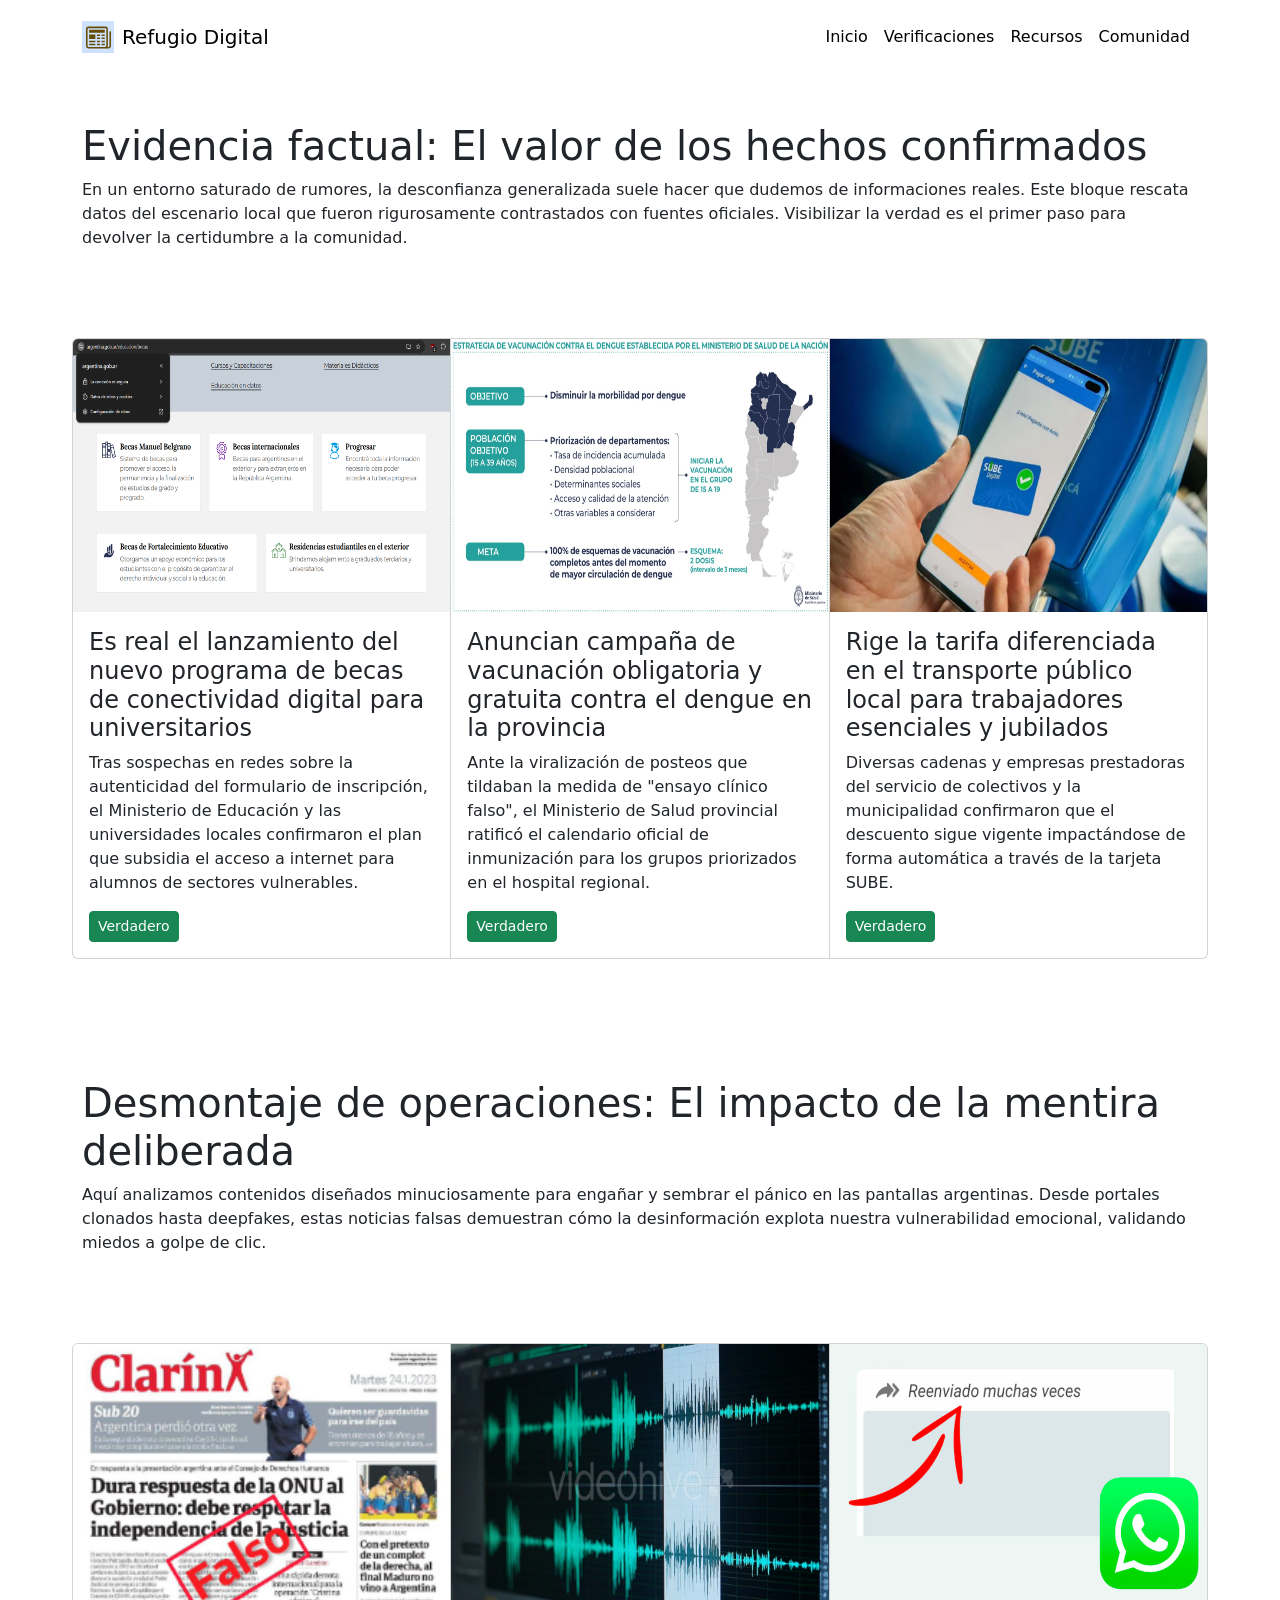
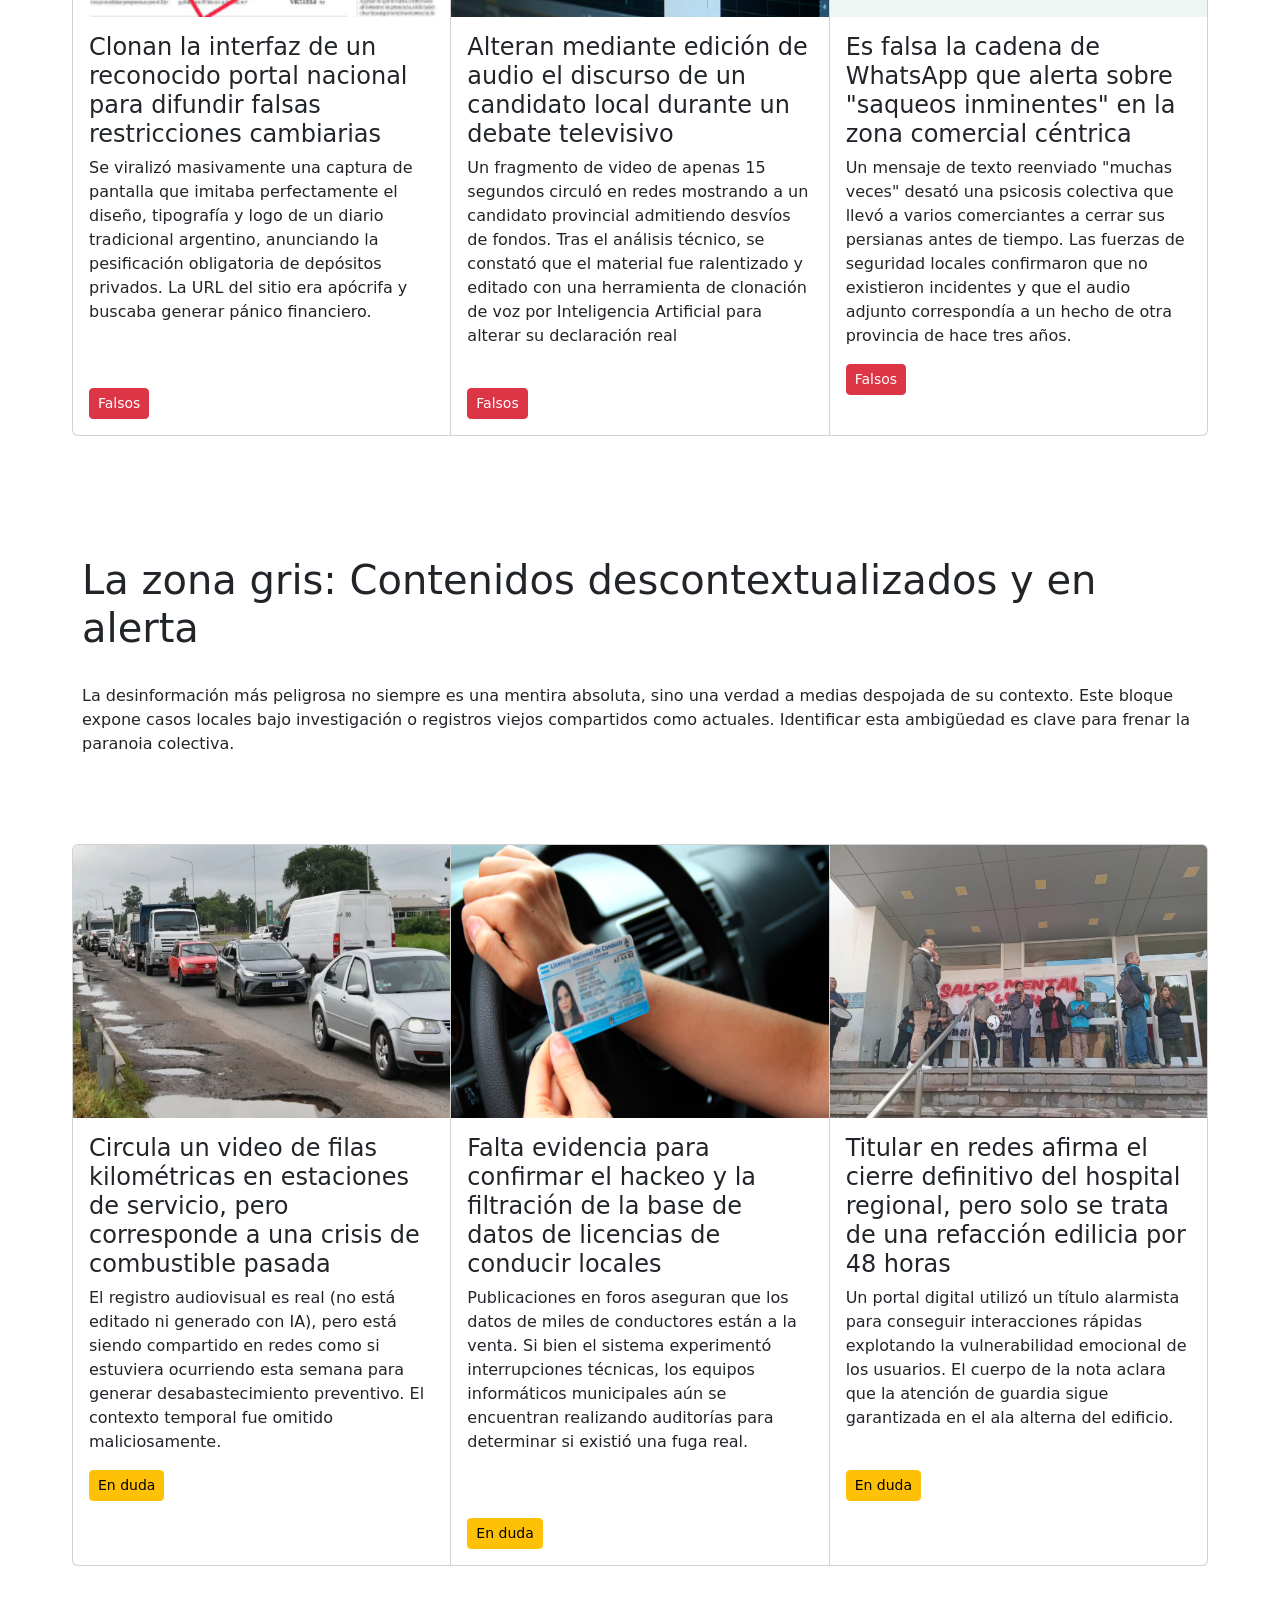
==== index.html @ 543c2be3 "Rename Pagina01.html to index.html" ====
<!DOCTYPE html>
<html data-bs-theme="light" lang="en">

<head>
    <meta charset="utf-8">
    <meta name="viewport" content="width=device-width, initial-scale=1.0, shrink-to-fit=no">
    <title>TRABAJO PRACTICO 08</title>
    <link rel="stylesheet" href="assets/bootstrap/css/bootstrap.min.css">
    <link rel="stylesheet" href="https://fonts.googleapis.com/css2?family=Cinzel:wght@500;700&amp;display=swap">
    <link rel="stylesheet" href="https://fonts.googleapis.com/css2?family=Inter:wght@300;400;500;600;700&amp;display=swap">
    <link rel="stylesheet" href="https://fonts.googleapis.com/css2?family=Playfair+Display:ital,wght@0,500;0,700;1,400&amp;display=swap">
    <link rel="stylesheet" href="assets/css/bss-overrides.css">
    <link rel="stylesheet" href="assets/css/Navbar-Right-Links-icons.css">
    <link rel="stylesheet" href="https://cdnjs.cloudflare.com/ajax/libs/font-awesome/6.5.1/css/all.min.css">
</head>

<body>
    <nav class="navbar navbar-expand-md bg-body py-3">
        <div class="container"><a class="navbar-brand d-flex align-items-center" href="#"><span class="bs-icon-sm bs-icon-primary-light text-warning-emphasis d-flex justify-content-center align-items-center me-2 bs-icon"><svg class="bi bi-newspaper" xmlns="http://www.w3.org/2000/svg" width="1em" height="1em" fill="currentColor" viewBox="0 0 16 16" style="font-size: 25px;">
                        <path d="M0 2.5A1.5 1.5 0 0 1 1.5 1h11A1.5 1.5 0 0 1 14 2.5v10.528c0 .3-.05.654-.238.972h.738a.5.5 0 0 0 .5-.5v-9a.5.5 0 0 1 1 0v9a1.5 1.5 0 0 1-1.5 1.5H1.497A1.497 1.497 0 0 1 0 13.5zM12 14c.37 0 .654-.211.853-.441.092-.106.147-.279.147-.531V2.5a.5.5 0 0 0-.5-.5h-11a.5.5 0 0 0-.5.5v11c0 .278.223.5.497.5z"></path>
                        <path d="M2 3h10v2H2zm0 3h4v3H2zm0 4h4v1H2zm0 2h4v1H2zm5-6h2v1H7zm3 0h2v1h-2zM7 8h2v1H7zm3 0h2v1h-2zm-3 2h2v1H7zm3 0h2v1h-2zm-3 2h2v1H7zm3 0h2v1h-2z"></path>
                    </svg></span><span>Refugio Digital</span></a>
            <div class="collapse navbar-collapse" id="navcol-2">
                <ul class="navbar-nav ms-auto">
                    <li class="nav-item"><a class="nav-link active" href="low.html">Inicio</a></li>
                    <li class="nav-item"><a class="nav-link active" href="Pagina01.html">Verificaciones</a></li>
                    <li class="nav-item"><a class="nav-link active" href="Pagina02.html">Recursos</a></li>
                    <li class="nav-item"><a class="nav-link active" href="Pagina03.html">Comunidad</a></li>
                </ul>
            </div>
        </div>
    </nav>
    <div class="container">
        <div class="row">
            <div class="col">
                <h1><br>Evidencia factual: El valor de los hechos confirmados</h1>
                <p>En un entorno saturado de rumores, la desconfianza generalizada suele hacer que dudemos de informaciones reales. Este bloque rescata datos del escenario local que fueron rigurosamente contrastados con fuentes oficiales. Visibilizar la verdad es el primer paso para devolver la certidumbre a la comunidad.</p>
            </div>
        </div>
    </div>
    <div class="card-group m-6">
        <div class="card"><img class="card-img-top w-100 d-block" src="assets/img/becas.png" width="241" height="273">
            <div class="card-body">
                <h4 class="card-title">Es real el lanzamiento del nuevo programa de becas de conectividad digital para universitarios</h4>
                <p class="card-text">Tras sospechas en redes sobre la autenticidad del formulario de inscripción, el Ministerio de Educación y las universidades locales confirmaron el plan que subsidia el acceso a internet para alumnos de sectores vulnerables.</p><button class="btn btn-success btn-sm" type="button">Verdadero</button>
            </div>
        </div>
        <div class="card"><img class="card-img-top w-100 d-block" src="assets/img/dengue.png" width="241" height="273">
            <div class="card-body">
                <h4 class="card-title">Anuncian campaña de vacunación obligatoria y gratuita contra el dengue en la provincia</h4>
                <p class="card-text">Ante la viralización de posteos que tildaban la medida de "ensayo clínico falso", el Ministerio de Salud provincial ratificó el calendario oficial de inmunización para los grupos priorizados en el hospital regional.</p><button class="btn btn-success btn-sm" type="button">Verdadero</button>
            </div>
        </div>
        <div class="card"><img class="card-img-top w-100 d-block" src="assets/img/sube.png" width="241" height="273">
            <div class="card-body">
                <h4 class="card-title">Rige la tarifa diferenciada en el transporte público local para trabajadores esenciales y jubilados</h4>
                <p class="card-text">Diversas cadenas y empresas prestadoras del servicio de colectivos y la municipalidad confirmaron que el descuento sigue vigente impactándose de forma automática a través de la tarjeta SUBE.</p><button class="btn btn-success btn-sm" type="button">Verdadero</button>
            </div>
        </div>
    </div>
    <div class="container">
        <div class="row">
            <div class="col">
                <h1><br>Desmontaje de operaciones: El impacto de la mentira deliberada</h1>
                <p>Aquí analizamos contenidos diseñados minuciosamente para engañar y sembrar el pánico en las pantallas argentinas. Desde portales clonados hasta deepfakes, estas noticias falsas demuestran cómo la desinformación explota nuestra vulnerabilidad emocional, validando miedos a golpe de clic.</p>
            </div>
        </div>
    </div>
    <div class="card-group m-6">
        <div class="card"><img class="card-img-top w-100 d-block" src="assets/img/Diario.png" width="241" height="273">
            <div class="card-body">
                <h4 class="card-title">Clonan la interfaz de un reconocido portal nacional para difundir falsas restricciones cambiarias</h4>
                <p class="card-text">Se viralizó masivamente una captura de pantalla que imitaba perfectamente el diseño, tipografía y logo de un diario tradicional argentino, anunciando la pesificación obligatoria de depósitos privados. La URL del sitio era apócrifa y buscaba generar pánico financiero.&nbsp; &nbsp; &nbsp; &nbsp; &nbsp; &nbsp; &nbsp; &nbsp; &nbsp; &nbsp; &nbsp; &nbsp; &nbsp; &nbsp; &nbsp; &nbsp; &nbsp; &nbsp; &nbsp; &nbsp; &nbsp; &nbsp; &nbsp; &nbsp; &nbsp; &nbsp; &nbsp; &nbsp; &nbsp; &nbsp; &nbsp; &nbsp; &nbsp; &nbsp; &nbsp; &nbsp; &nbsp; &nbsp; &nbsp; &nbsp; &nbsp; &nbsp;</p><button class="btn btn-danger btn-sm" type="button">Falsos</button>
            </div>
        </div>
        <div class="card"><img class="card-img-top w-100 d-block" src="assets/img/edicion%20de%20audio.png" width="241" height="273">
            <div class="card-body">
                <h4 class="card-title">Alteran mediante edición de audio el discurso de un candidato local durante un debate televisivo</h4>
                <p class="card-text">Un fragmento de video de apenas 15 segundos circuló en redes mostrando a un candidato provincial admitiendo desvíos de fondos. Tras el análisis técnico, se constató que el material fue ralentizado y editado con una herramienta de clonación de voz por Inteligencia Artificial para alterar su declaración real&nbsp; &nbsp; &nbsp; &nbsp; &nbsp; &nbsp; &nbsp; &nbsp; &nbsp; &nbsp; &nbsp; &nbsp; &nbsp; &nbsp; &nbsp; &nbsp; &nbsp; &nbsp; &nbsp; &nbsp; &nbsp; &nbsp; &nbsp; &nbsp; &nbsp; &nbsp; &nbsp;</p><button class="btn btn-danger btn-sm" type="button">Falsos</button>
            </div>
        </div>
        <div class="card"><img class="card-img-top w-100 d-block" src="assets/img/whatsapp.png" width="241" height="273">
            <div class="card-body">
                <h4 class="card-title">Es falsa la cadena de WhatsApp que alerta sobre "saqueos inminentes" en la zona comercial céntrica</h4>
                <p class="card-text">Un mensaje de texto reenviado "muchas veces" desató una psicosis colectiva que llevó a varios comerciantes a cerrar sus persianas antes de tiempo. Las fuerzas de seguridad locales confirmaron que no existieron incidentes y que el audio adjunto correspondía a un hecho de otra provincia de hace tres años.&nbsp; &nbsp; &nbsp; &nbsp; &nbsp; &nbsp; &nbsp; &nbsp; &nbsp; &nbsp; &nbsp;&nbsp;</p><button class="btn btn-danger btn-sm" type="button">Falsos</button>
            </div>
        </div>
    </div>
    <div class="container">
        <div class="row">
            <div class="col">
                <h1><br>La zona gris: Contenidos descontextualizados y en alerta</h1>
                <p><br>La desinformación más peligrosa no siempre es una mentira absoluta, sino una verdad a medias despojada de su contexto. Este bloque expone casos locales bajo investigación o registros viejos compartidos como actuales. Identificar esta ambigüedad es clave para frenar la paranoia colectiva.</p>
            </div>
        </div>
    </div>
    <div class="card-group m-6">
        <div class="card"><img class="card-img-top w-100 d-block" src="assets/img/kilometrico.png" width="241" height="273">
            <div class="card-body">
                <h4 class="card-title">Circula un video de filas kilométricas en estaciones de servicio, pero corresponde a una crisis de combustible pasada</h4>
                <p class="card-text">El registro audiovisual es real (no está editado ni generado con IA), pero está siendo compartido en redes como si estuviera ocurriendo esta semana para generar desabastecimiento preventivo. El contexto temporal fue omitido maliciosamente.&nbsp; &nbsp; &nbsp; &nbsp; &nbsp; &nbsp; &nbsp; &nbsp; &nbsp; &nbsp; &nbsp; &nbsp;&nbsp;</p><button class="btn btn-warning btn-sm" type="button">En duda</button>
            </div>
        </div>
        <div class="card"><img class="card-img-top w-100 d-block" src="assets/img/conducir.png" width="241" height="273">
            <div class="card-body">
                <h4 class="card-title">Falta evidencia para confirmar el hackeo y la filtración de la base de datos de licencias de conducir locales</h4>
                <p class="card-text">Publicaciones en foros aseguran que los datos de miles de conductores están a la venta. Si bien el sistema experimentó interrupciones técnicas, los equipos informáticos municipales aún se encuentran realizando auditorías para determinar si existió una fuga real.&nbsp; &nbsp; &nbsp; &nbsp; &nbsp; &nbsp; &nbsp; &nbsp; &nbsp; &nbsp; &nbsp; &nbsp; &nbsp; &nbsp; &nbsp; &nbsp; &nbsp; &nbsp; &nbsp; &nbsp; &nbsp; &nbsp; &nbsp; &nbsp; &nbsp; &nbsp; &nbsp; &nbsp; &nbsp; &nbsp; &nbsp; &nbsp; &nbsp; &nbsp; &nbsp; &nbsp; &nbsp; &nbsp; &nbsp; &nbsp; &nbsp; &nbsp; &nbsp; &nbsp; &nbsp; &nbsp; &nbsp; &nbsp; &nbsp; &nbsp; &nbsp; &nbsp; &nbsp; &nbsp; &nbsp; &nbsp; &nbsp; &nbsp; &nbsp; &nbsp; &nbsp; &nbsp; &nbsp;</p><button class="btn btn-warning btn-sm" type="button">En duda</button>
            </div>
        </div>
        <div class="card"><img class="card-img-top w-100 d-block" src="assets/img/Hospital.png" width="241" height="273">
            <div class="card-body">
                <h4 class="card-title">Titular en redes afirma el cierre definitivo del hospital regional, pero solo se trata de una refacción edilicia por 48 horas</h4>
                <p class="card-text">Un portal digital utilizó un título alarmista para conseguir interacciones rápidas explotando la vulnerabilidad emocional de los usuarios. El cuerpo de la nota aclara que la atención de guardia sigue garantizada en el ala alterna del edificio.&nbsp; &nbsp; &nbsp; &nbsp; &nbsp; &nbsp; &nbsp; &nbsp; &nbsp; &nbsp; &nbsp; &nbsp; &nbsp; &nbsp; &nbsp; &nbsp; &nbsp; &nbsp; &nbsp; &nbsp; &nbsp; &nbsp; &nbsp; &nbsp; &nbsp; &nbsp;</p><button class="btn btn-warning btn-sm" type="button">En duda</button>
            </div>
        </div>
    </div>
    <script src="assets/bootstrap/js/bootstrap.min.js"></script>
    <script src="assets/js/untitled.js"></script>
</body>

</html>
---- assets/css/bss-overrides.css ----
.m-3 {
  margin: 1rem!important;
}

.m-6 {
  margin: 4.5rem !important;
}

.mx-auto {
  margin-right: auto!important;
  margin-left: auto!important;
}

.my-4 {
  margin-top: 1.5rem!important;
  margin-bottom: 1.5rem!important;
}

.my-5 {
  margin-top: 3rem!important;
  margin-bottom: 3rem!important;
}

.me-2 {
  margin-right: .5rem!important;
}

.me-3 {
  margin-right: 1rem!important;
}

.me-4 {
  margin-right: 1.5rem!important;
}

.mb-0 {
  margin-bottom: 0!important;
}

.mb-2 {
  margin-bottom: .5rem!important;
}

.mb-3 {
  margin-bottom: 1rem!important;
}

.mb-4 {
  margin-bottom: 1.5rem!important;
}

.mb-5 {
  margin-bottom: 3rem!important;
}

.ms-auto {
  margin-left: auto!important;
}
---- assets/css/Navbar-Right-Links-icons.css ----
.bs-icon {
  --bs-icon-size: .75rem;
  display: flex;
  flex-shrink: 0;
  justify-content: center;
  align-items: center;
  font-size: var(--bs-icon-size);
  width: calc(var(--bs-icon-size) * 2);
  height: calc(var(--bs-icon-size) * 2);
  color: var(--bs-primary);
}

.bs-icon-xs {
  --bs-icon-size: 1rem;
  width: calc(var(--bs-icon-size) * 1.5);
  height: calc(var(--bs-icon-size) * 1.5);
}

.bs-icon-sm {
  --bs-icon-size: 1rem;
}

.bs-icon-md {
  --bs-icon-size: 1.5rem;
}

.bs-icon-lg {
  --bs-icon-size: 2rem;
}

.bs-icon-xl {
  --bs-icon-size: 2.5rem;
}

.bs-icon.bs-icon-primary {
  color: var(--bs-white);
  background: var(--bs-primary);
}

.bs-icon.bs-icon-primary-light {
  color: var(--bs-primary);
  background: rgba(var(--bs-primary-rgb), .2);
}

.bs-icon.bs-icon-semi-white {
  color: var(--bs-primary);
  background: rgba(255, 255, 255, .5);
}

.bs-icon.bs-icon-rounded {
  border-radius: .5rem;
}

.bs-icon.bs-icon-circle {
  border-radius: 50%;
}
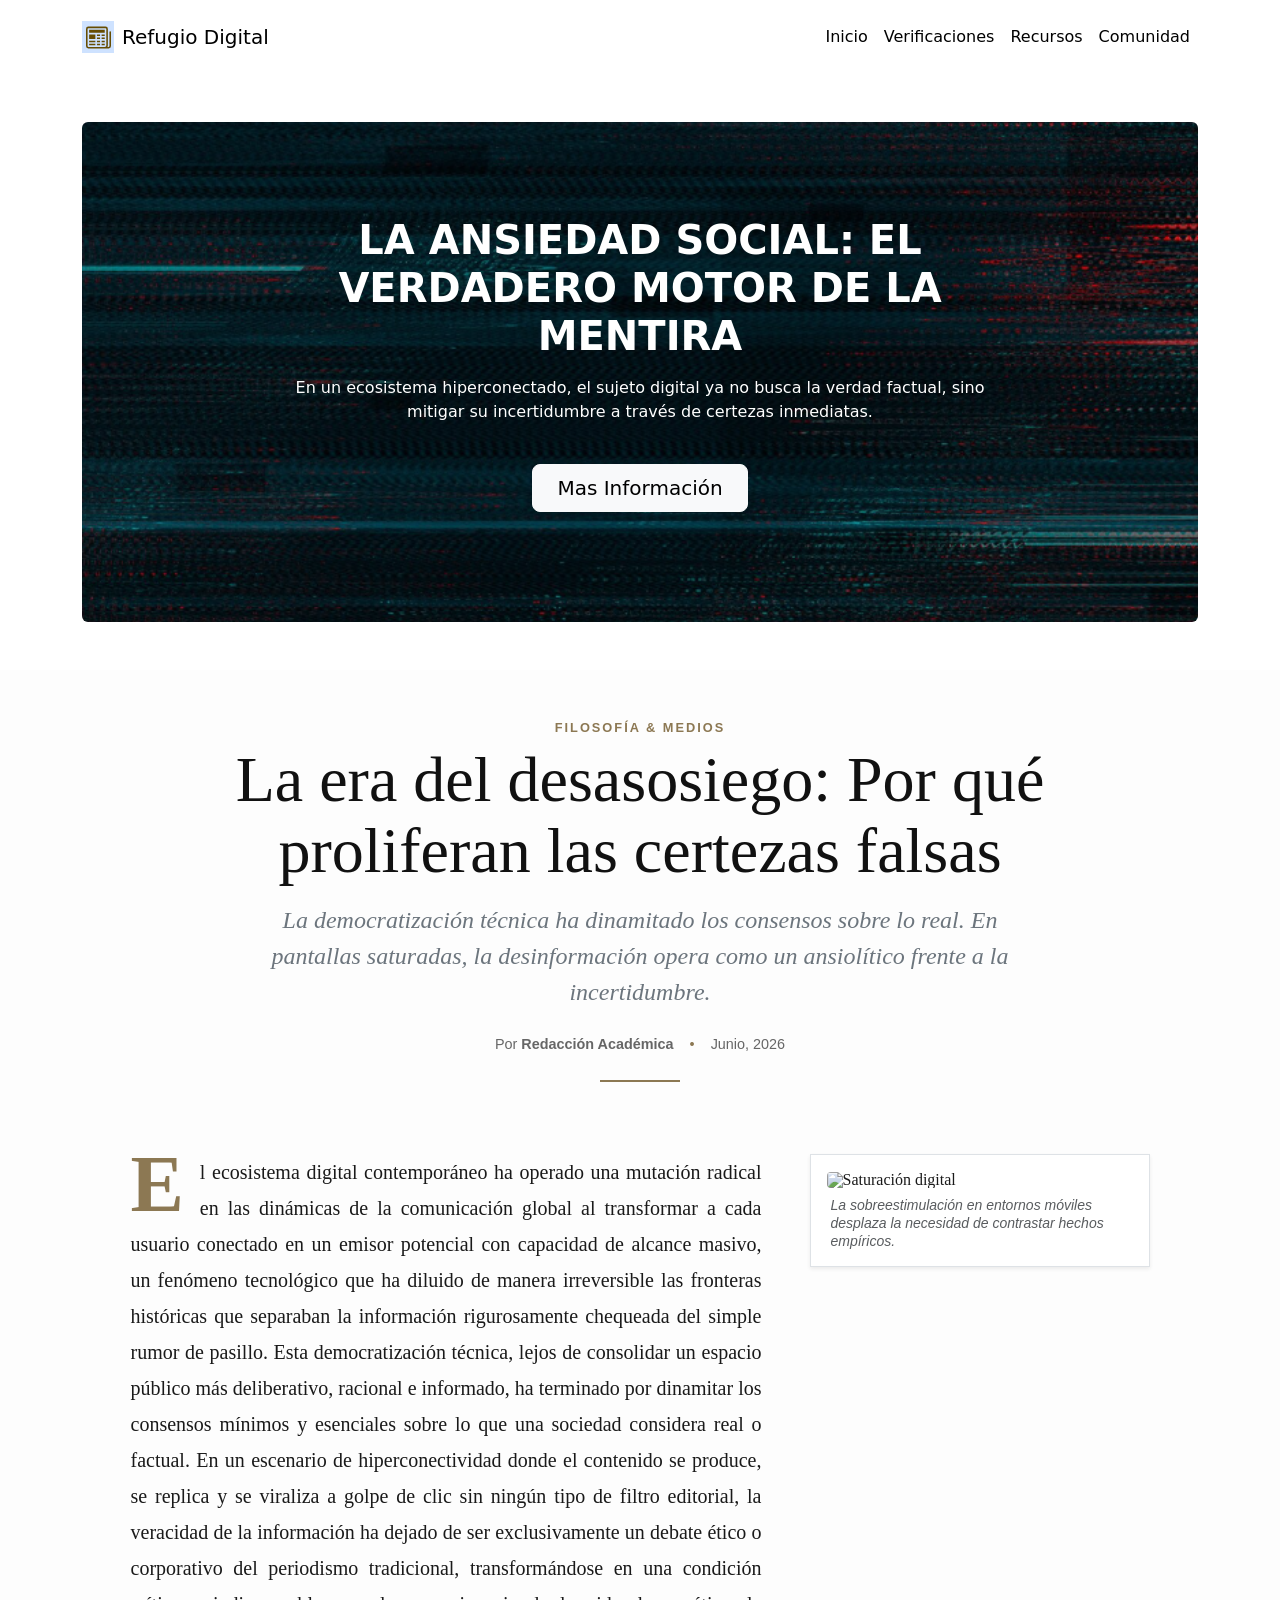
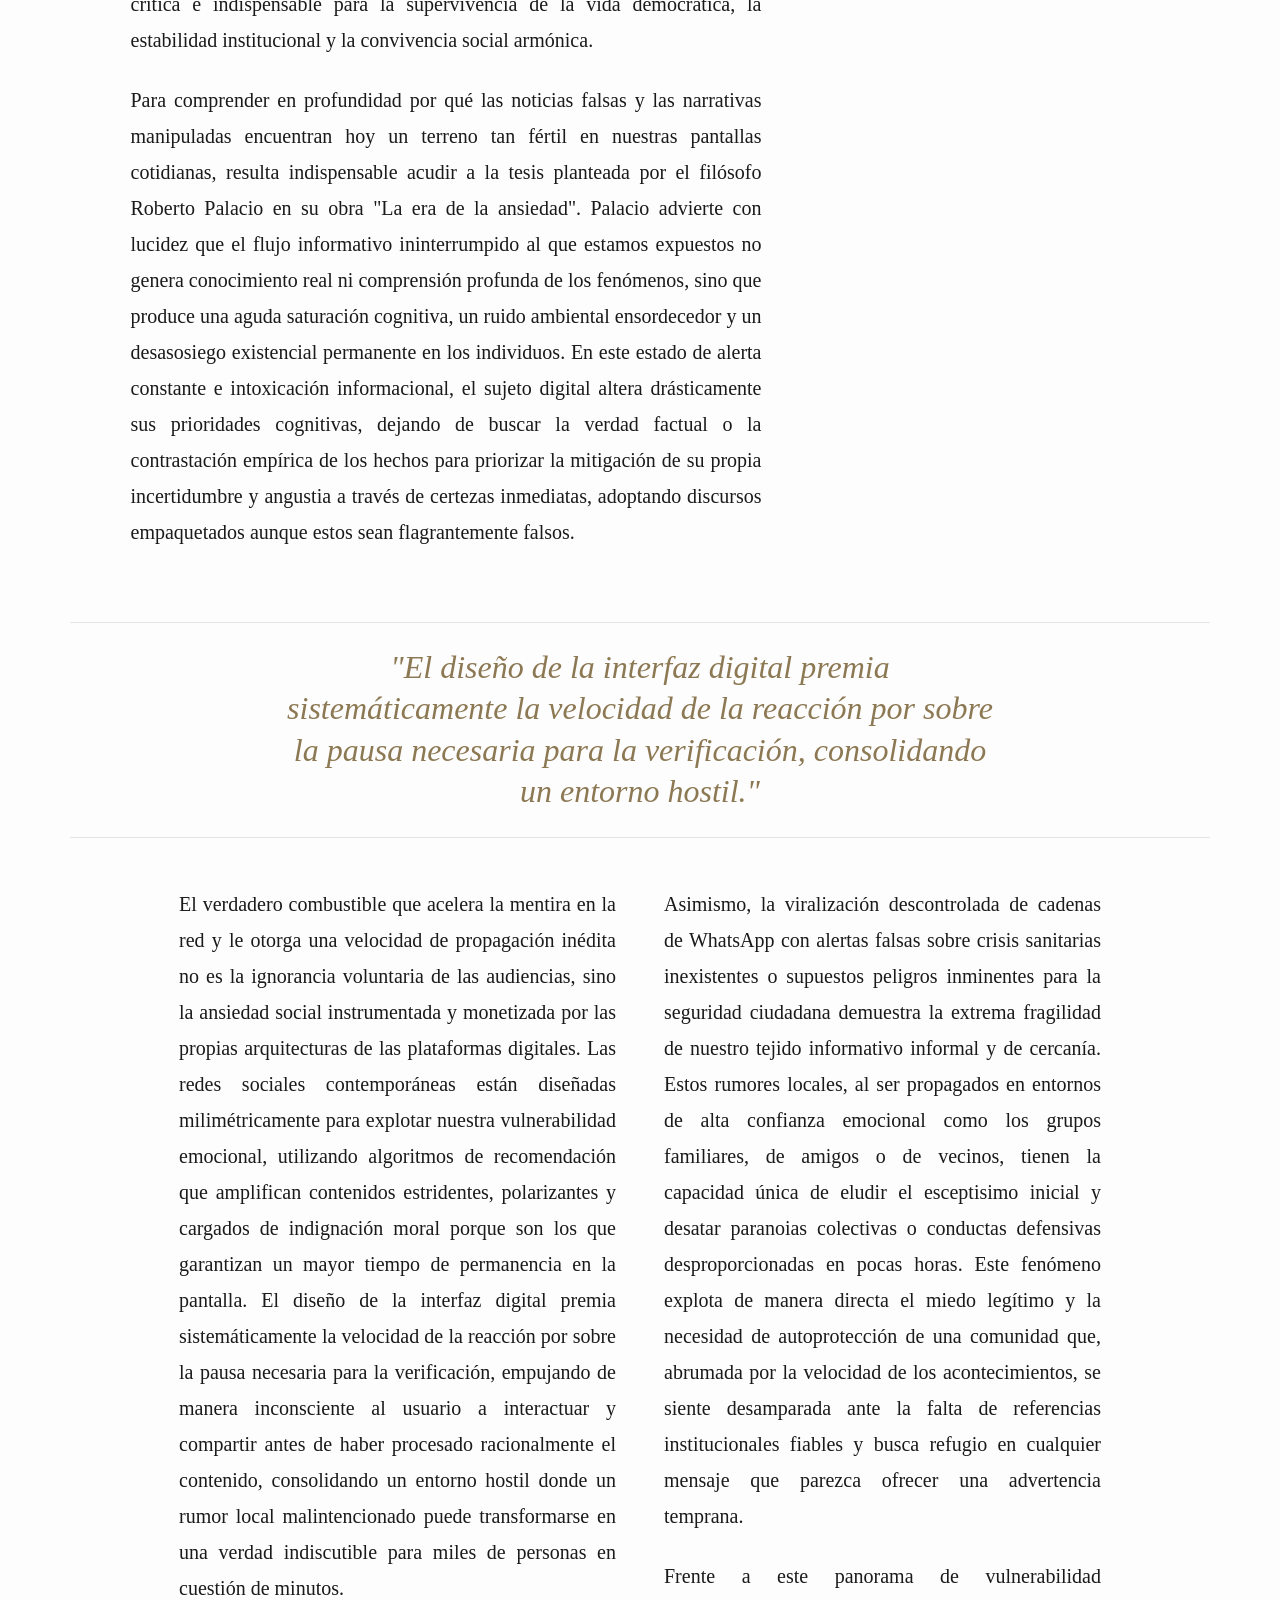
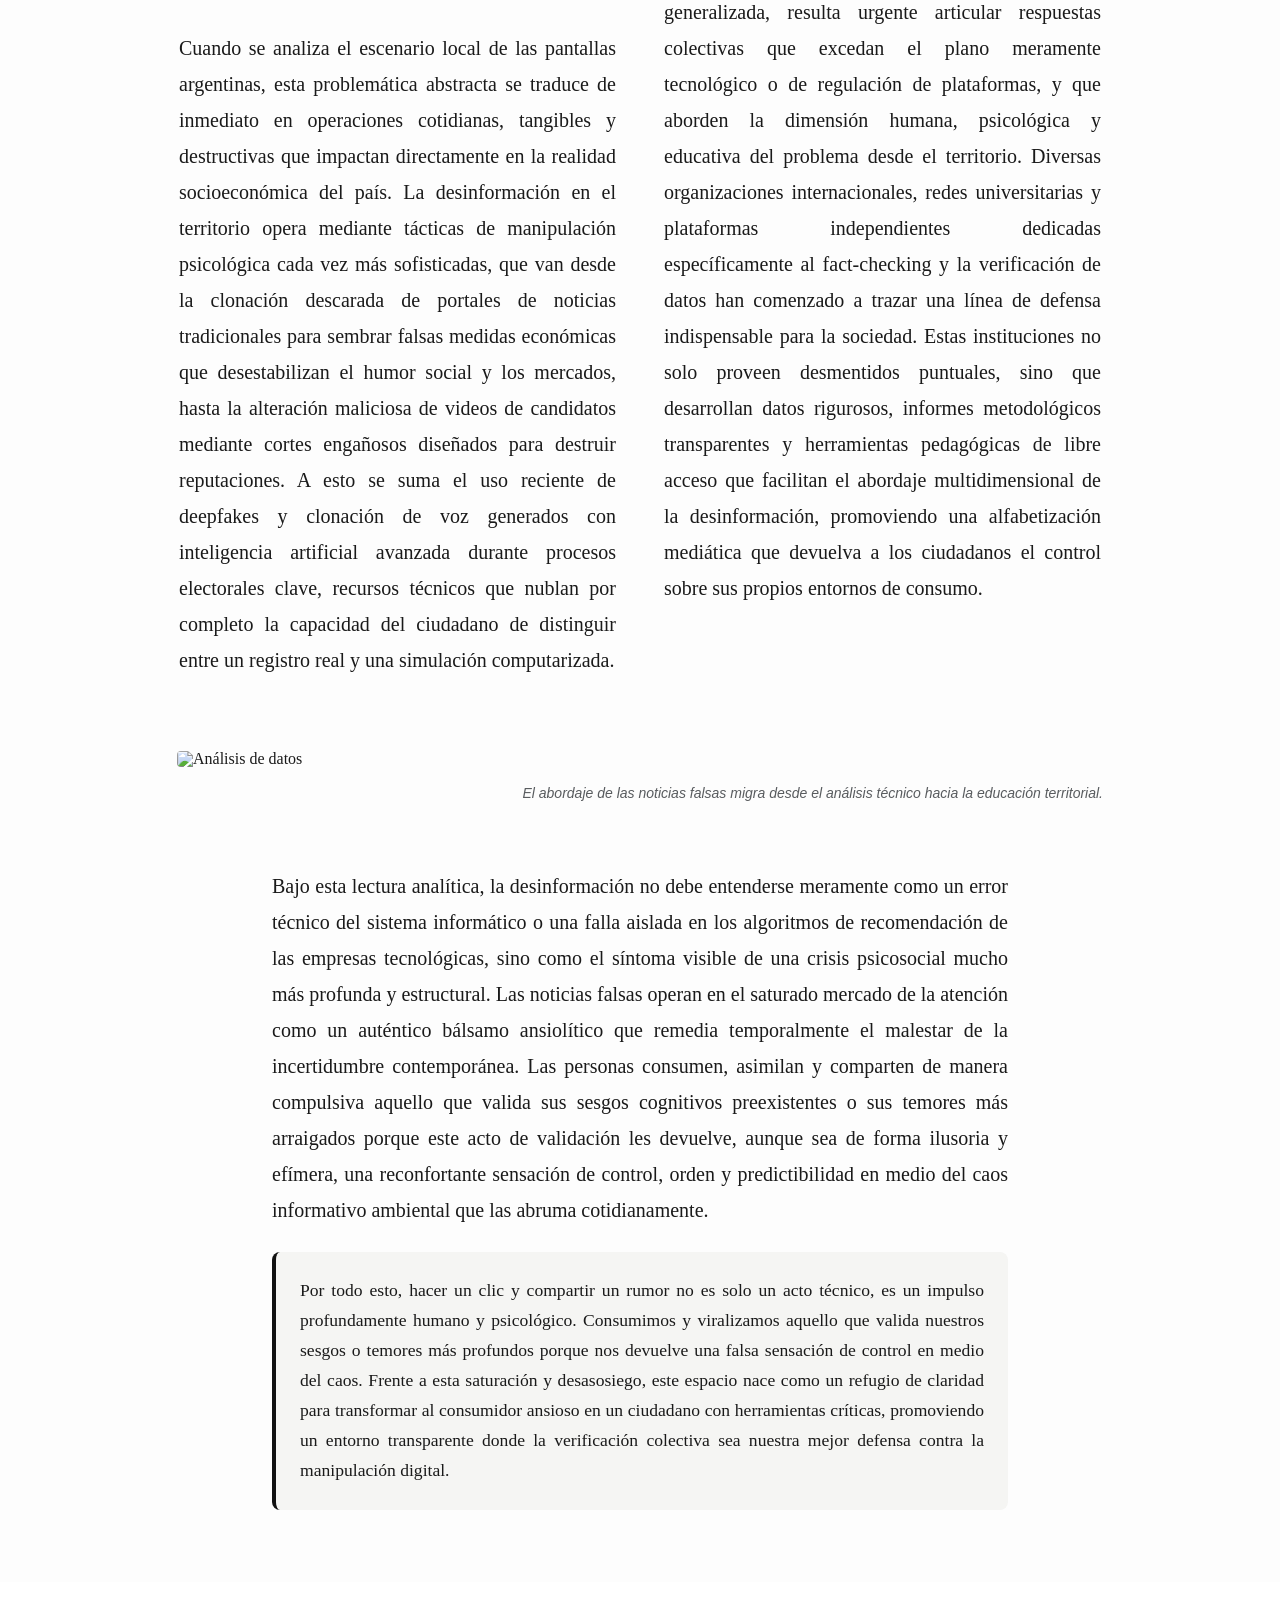
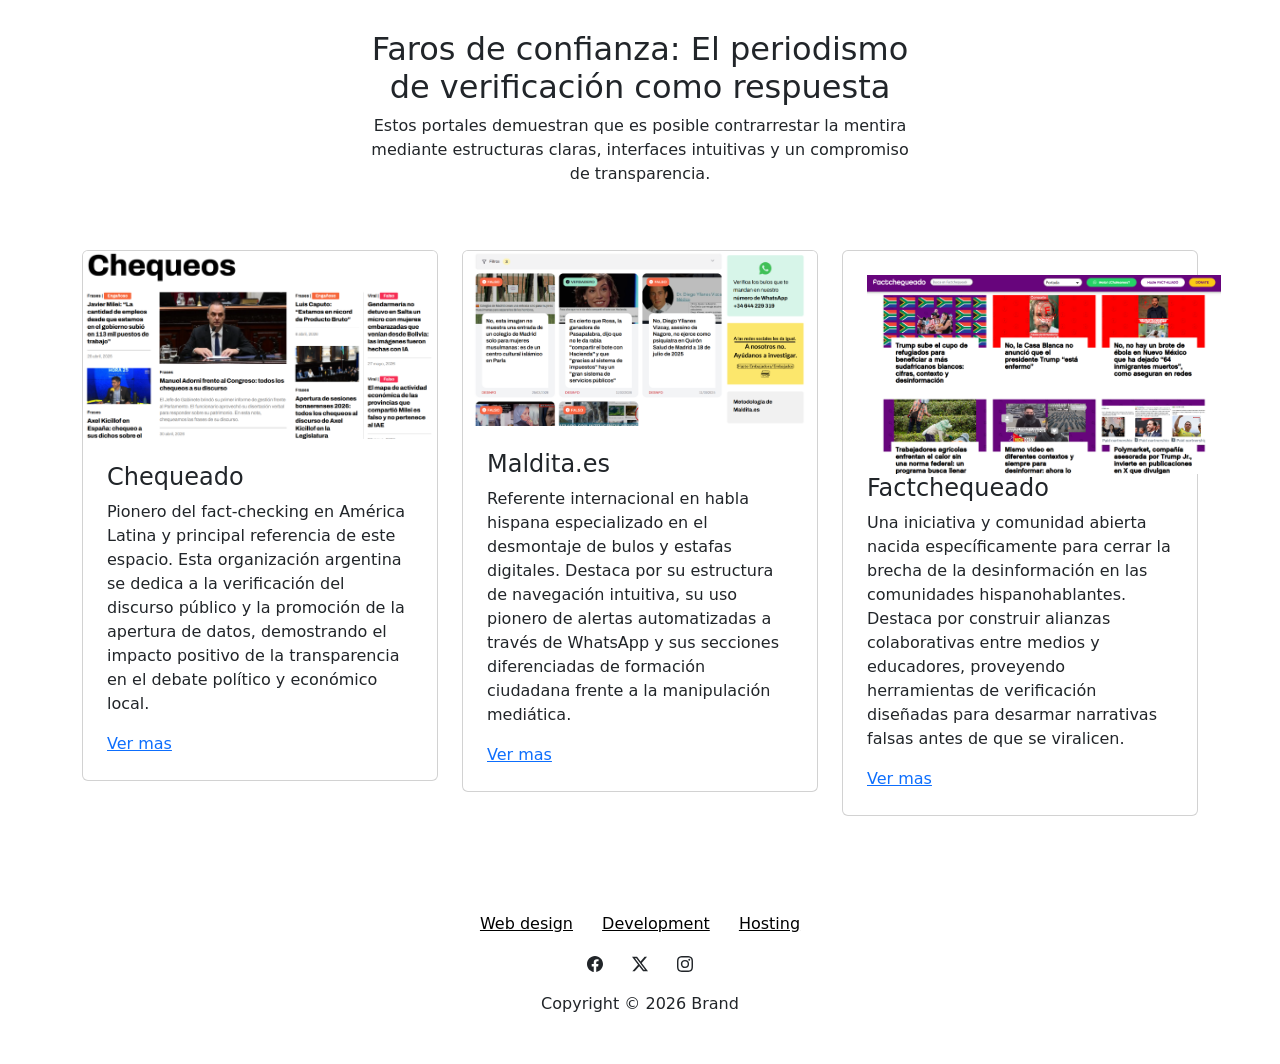
==== commit 7b689bfa: "Rename low.html to index.html" ====
--- a/index.html
+++ b/index.html
@@ -30,90 +30,182 @@
             </div>
         </div>
     </nav>
+    <section class="text-white py-4 py-xl-5">
+        <div class="container">
+            <div class="border rounded border-0 d-flex flex-column justify-content-center align-items-center" style="height: 500px;background: url(&quot;assets/img/fondo.png&quot;) center / cover;">
+                <div class="row">
+                    <div class="col-md-10 col-xl-8 text-center d-flex d-sm-flex d-md-flex justify-content-center align-items-center justify-content-md-start align-items-md-center justify-content-xl-center mx-auto">
+                        <div>
+                            <h1 class="text-uppercase fw-bold mb-3">La ansiedad social: el verdadero motor de la mentira</h1>
+                            <p class="mb-4">En un ecosistema hiperconectado, el sujeto digital ya no busca la verdad factual, sino mitigar su incertidumbre a través de certezas inmediatas.</p><a class="btn btn-light btn-lg fs-5 m-3 px-4 py-2" role="button" href="https://drive.google.com/file/d/1v8Qk8KihBxhi_qnM05mONyXo8AIZx0ac/view?usp=drive_link">Mas Información</a>
+                        </div>
+                    </div>
+                </div>
+            </div>
+        </div>
+    </section><article class="py-5" style="background-color: #fdfdfd; font-family: 'Georgia', serif; color: #1a1a1a;">
     <div class="container">
-        <div class="row">
+        <!-- Encabezado de la Revista -->
+        <header class="row justify-content-center text-center mb-5">
+            <div class="col-lg-9">
+                <div class="text-uppercase tracking-wider mb-2" style="font-size: 0.8rem; letter-spacing: 2px; color: #8c7853; font-family: 'Helvetica Neue', Helvetica, Arial, sans-serif; font-weight: 700;">
+                    Filosofía & Medios
+                </div>
+                <h1 class="display-3 fw-normal mb-3" style="font-family: 'Times New Roman', Times, serif; line-height: 1.1; color: #111;">
+                    La era del desasosiego: Por qué proliferan las certezas falsas
+                </h1>
+                <p class="lead text-secondary fs-4 px-md-4 mb-4" style="font-style: italic; line-height: 1.5; font-family: 'Georgia', serif;">
+                    La democratización técnica ha dinamitado los consensos sobre lo real. En pantallas saturadas, la desinformación opera como un ansiolítico frente a la incertidumbre.
+                </p>
+                <div class="d-flex justify-content-center align-items-center gap-3" style="font-family: 'Helvetica Neue', Helvetica, Arial, sans-serif; font-size: 0.9rem; color: #666;">
+                    <span>Por <strong>Redacción Académica</strong></span>
+                    <span style="color: #8c7853;">•</span>
+                    <time datetime="2026-06">Junio, 2026</time>
+                </div>
+                <hr class="my-4 mx-auto" style="width: 80px; border-top: 2px solid #8c7853; opacity: 1;">
+            </div>
+        </header>
+
+        <!-- Bloque 1: Texto e Imagen 1 (Mosaico) -->
+        <div class="row justify-content-center g-5 mb-5">
+            <div class="col-lg-7 fs-5" style="line-height: 1.8; text-align: justify;">
+                <p class="mb-4">
+                    <span class="float-start display-1 lh-1 fw-bold me-3" style="font-family: 'Times New Roman', Times, serif; margin-top: -10px; color: #8c7853;">E</span>l ecosistema digital contemporáneo ha operado una mutación radical en las dinámicas de la comunicación global al transformar a cada usuario conectado en un emisor potencial con capacidad de alcance masivo, un fenómeno tecnológico que ha diluido de manera irreversible las fronteras históricas que separaban la información rigurosamente chequeada del simple rumor de pasillo. Esta democratización técnica, lejos de consolidar un espacio público más deliberativo, racional e informado, ha terminado por dinamitar los consensos mínimos y esenciales sobre lo que una sociedad considera real o factual. En un escenario de hiperconectividad donde el contenido se produce, se replica y se viraliza a golpe de clic sin ningún tipo de filtro editorial, la veracidad de la información ha dejado de ser exclusivamente un debate ético o corporativo del periodismo tradicional, transformándose en una condición crítica e indispensable para la supervivencia de la vida democrática, la estabilidad institucional y la convivencia social armónica.
+                </p>
+                <p class="mb-4">
+                    Para comprender en profundidad por qué las noticias falsas y las narrativas manipuladas encuentran hoy un terreno tan fértil en nuestras pantallas cotidianas, resulta indispensable acudir a la tesis planteada por el filósofo Roberto Palacio en su obra "La era de la ansiedad". Palacio advierte con lucidez que el flujo informativo ininterrumpido al que estamos expuestos no genera conocimiento real ni comprensión profunda de los fenómenos, sino que produce una aguda saturación cognitiva, un ruido ambiental ensordecedor y un desasosiego existencial permanente en los individuos. En este estado de alerta constante e intoxicación informacional, el sujeto digital altera drásticamente sus prioridades cognitivas, dejando de buscar la verdad factual o la contrastación empírica de los hechos para priorizar la mitigación de su propia incertidumbre y angustia a través de certezas inmediatas, adoptando discursos empaquetados aunque estos sean flagrantemente falsos.
+                </p>
+            </div>
+            
+            <!-- Imagen Lateral Derecha -->
+            <div class="col-lg-4 col-md-8">
+                <figure class="figure w-100 p-3 bg-white border shadow-sm">
+                    <img src="https://images.unsplash.com/photo-1516321318423-f06f85e504b3?q=80&w=600" class="figure-img img-fluid filter-grayscale rounded-1 mb-2" alt="Saturación digital" style="filter: grayscale(30%);">
+                    <figcaption class="figure-caption text-muted small px-1" style="font-family: 'Helvetica Neue', Arial, sans-serif; font-style: italic; line-height: 1.3;">
+                        La sobreestimulación en entornos móviles desplaza la necesidad de contrastar hechos empíricos.
+                    </figcaption>
+                </figure>
+            </div>
+        </div>
+
+        <!-- Cita Destacada Central (Estilo Revista) -->
+        <div class="row justify-content-center my-5 py-4 border-top border-bottom" style="border-color: #e5e5e5 !important;">
+            <div class="col-lg-8 text-center px-4">
+                <blockquote class="blockquote mb-0" style="font-family: 'Times New Roman', Times, serif; font-size: 2rem; font-style: italic; line-height: 1.3; color: #8c7853;">
+                    "El diseño de la interfaz digital premia sistemáticamente la velocidad de la reacción por sobre la pausa necesaria para la verificación, consolidando un entorno hostil."
+                </blockquote>
+            </div>
+        </div>
+
+        <!-- Bloque 2: Dos Columnas de Texto Completo -->
+        <div class="row justify-content-center g-5 mb-5 fs-5" style="line-height: 1.8; text-align: justify;">
+            <div class="col-lg-5">
+                <p class="mb-4">
+                    El verdadero combustible que acelera la mentira en la red y le otorga una velocidad de propagación inédita no es la ignorancia voluntaria de las audiencias, sino la ansiedad social instrumentada y monetizada por las propias arquitecturas de las plataformas digitales. Las redes sociales contemporáneas están diseñadas milimétricamente para explotar nuestra vulnerabilidad emocional, utilizando algoritmos de recomendación que amplifican contenidos estridentes, polarizantes y cargados de indignación moral porque son los que garantizan un mayor tiempo de permanencia en la pantalla. El diseño de la interfaz digital premia sistemáticamente la velocidad de la reacción por sobre la pausa necesaria para la verificación, empujando de manera inconsciente al usuario a interactuar y compartir antes de haber procesado racionalmente el contenido, consolidando un entorno hostil donde un rumor local malintencionado puede transformarse en una verdad indiscutible para miles de personas en cuestión de minutos.
+                </p>
+                <p class="mb-4">
+                    Cuando se analiza el escenario local de las pantallas argentinas, esta problemática abstracta se traduce de inmediato en operaciones cotidianas, tangibles y destructivas que impactan directamente en la realidad socioeconómica del país. La desinformación en el territorio opera mediante tácticas de manipulación psicológica cada vez más sofisticadas, que van desde la clonación descarada de portales de noticias tradicionales para sembrar falsas medidas económicas que desestabilizan el humor social y los mercados, hasta la alteración maliciosa de videos de candidatos mediante cortes engañosos diseñados para destruir reputaciones. A esto se suma el uso reciente de deepfakes y clonación de voz generados con inteligencia artificial avanzada durante procesos electorales clave, recursos técnicos que nublan por completo la capacidad del ciudadano de distinguir entre un registro real y una simulación computarizada.
+                </p>
+            </div>
+            <div class="col-lg-5">
+                <p class="mb-4">
+                    Asimismo, la viralización descontrolada de cadenas de WhatsApp con alertas falsas sobre crisis sanitarias inexistentes o supuestos peligros inminentes para la seguridad ciudadana demuestra la extrema fragilidad de nuestro tejido informativo informal y de cercanía. Estos rumores locales, al ser propagados en entornos de alta confianza emocional como los grupos familiares, de amigos o de vecinos, tienen la capacidad única de eludir el esceptisimo inicial y desatar paranoias colectivas o conductas defensivas desproporcionadas en pocas horas. Este fenómeno explota de manera directa el miedo legítimo y la necesidad de autoprotección de una comunidad que, abrumada por la velocidad de los acontecimientos, se siente desamparada ante la falta de referencias institucionales fiables y busca refugio en cualquier mensaje que parezca ofrecer una advertencia temprana.
+                </p>
+                <p class="mb-4">
+                    Frente a este panorama de vulnerabilidad generalizada, resulta urgente articular respuestas colectivas que excedan el plano meramente tecnológico o de regulación de plataformas, y que aborden la dimensión humana, psicológica y educativa del problema desde el territorio. Diversas organizaciones internacionales, redes universitarias y plataformas independientes dedicadas específicamente al fact-checking y la verificación de datos han comenzado a trazar una línea de defensa indispensable para la sociedad. Estas instituciones no solo proveen desmentidos puntuales, sino que desarrollan datos rigurosos, informes metodológicos transparentes y herramientas pedagógicas de libre acceso que facilitan el abordaje multidimensional de la desinformación, promoviendo una alfabetización mediática que devuelva a los ciudadanos el control sobre sus propios entornos de consumo.
+                </p>
+            </div>
+        </div>
+
+        <!-- Imagen Panorama Centrada Full-Width Interno -->
+        <div class="row justify-content-center mb-5">
+            <div class="col-lg-10">
+                <figure class="figure w-100">
+                    <img src="https://images.unsplash.com/photo-1457369804613-52c61a468e7d?q=80&w=1200" class="figure-img img-fluid rounded-1 w-100" alt="Análisis de datos" style="max-height: 400px; object-fit: cover;">
+                    <figcaption class="figure-caption text-end text-muted small pt-2" style="font-family: 'Helvetica Neue', Arial, sans-serif; font-style: italic;">
+                        El abordaje de las noticias falsas migra desde el análisis técnico hacia la educación territorial.
+                    </figcaption>
+                </figure>
+            </div>
+        </div>
+
+        <!-- Bloque 3: Cierre Teórico y Reflexión Final -->
+        <div class="row justify-content-center fs-5" style="line-height: 1.8; text-align: justify;">
+            <div class="col-lg-8">
+                <p class="mb-4">
+                    Bajo esta lectura analítica, la desinformación no debe entenderse meramente como un error técnico del sistema informático o una falla aislada en los algoritmos de recomendación de las empresas tecnológicas, sino como el síntoma visible de una crisis psicosocial mucho más profunda y estructural. Las noticias falsas operan en el saturado mercado de la atención como un auténtico bálsamo ansiolítico que remedia temporalmente el malestar de la incertidumbre contemporánea. Las personas consumen, asimilan y comparten de manera compulsiva aquello que valida sus sesgos cognitivos preexistentes o sus temores más arraigados porque este acto de validación les devuelve, aunque sea de forma ilusoria y efímera, una reconfortante sensación de control, orden y predictibilidad en medio del caos informativo ambiental que las abruma cotidianamente.
+                </p>
+                <p class="mb-4 fw-normal p-4 rounded-3 shadow-inner" style="background-color: #f5f5f3; border-left: 4px solid #111; font-size: 1.1rem; line-height: 1.7;">
+                    Por todo esto, hacer un clic y compartir un rumor no es solo un acto técnico, es un impulso profundamente humano y psicológico. Consumimos y viralizamos aquello que valida nuestros sesgos o temores más profundos porque nos devuelve una falsa sensación de control en medio del caos. Frente a esta saturación y desasosiego, este espacio nace como un refugio de claridad para transformar al consumidor ansioso en un ciudadano con herramientas críticas, promoviendo un entorno transparente donde la verificación colectiva sea nuestra mejor defensa contra la manipulación digital.
+                </p>
+            </div>
+        </div>
+    </div>
+</article>
+    <div class="container py-4 py-xl-5">
+        <div class="row mb-5">
+            <div class="col-md-8 col-xl-6 text-center mx-auto">
+                <h2>Faros de confianza: El periodismo de verificación como respuesta</h2>
+                <p>Estos portales demuestran que es posible contrarrestar la mentira mediante estructuras claras, interfaces intuitivas y un compromiso de transparencia.</p>
+            </div>
+        </div>
+        <div class="row gy-4 row-cols-1 row-cols-md-2 row-cols-xl-3">
             <div class="col">
-                <h1><br>Evidencia factual: El valor de los hechos confirmados</h1>
-                <p>En un entorno saturado de rumores, la desconfianza generalizada suele hacer que dudemos de informaciones reales. Este bloque rescata datos del escenario local que fueron rigurosamente contrastados con fuentes oficiales. Visibilizar la verdad es el primer paso para devolver la certidumbre a la comunidad.</p>
+                <div class="card"><img class="object-fit-cover card-img-top w-100 d-block h-100" style="height: 200px;" src="assets/img/chequeo.png" width="354" height="200">
+                    <div class="card-body p-4">
+                        <h4 class="card-title">Chequeado</h4>
+                        <p class="card-text">Pionero del fact-checking en América Latina y principal referencia de este espacio. Esta organización argentina se dedica a la verificación del discurso público y la promoción de la apertura de datos, demostrando el impacto positivo de la transparencia en el debate político y económico local.</p><a class="card-link" href="https://chequeado.com/">Ver mas</a>
+                        <div class="d-flex">
+                            <div></div>
+                        </div>
+                    </div>
+                </div>
+            </div>
+            <div class="col">
+                <div class="card"><img class="object-fit-cover card-img-top w-100 d-block h-100" style="height: 200px;" src="assets/img/Maldita%20es.png" width="354" height="200">
+                    <div class="card-body p-4">
+                        <h4 class="card-title">Maldita.es</h4>
+                        <p class="card-text">Referente internacional en habla hispana especializado en el desmontaje de bulos y estafas digitales. Destaca por su estructura de navegación intuitiva, su uso pionero de alertas automatizadas a través de WhatsApp y sus secciones diferenciadas de formación ciudadana frente a la manipulación mediática.</p><a class="card-link" href="https://maldita.es/">Ver mas</a>
+                        <div class="d-flex">
+                            <div></div>
+                        </div>
+                    </div>
+                </div>
+            </div>
+            <div class="col">
+                <div class="card">
+                    <div class="card-body p-4"><img class="h-100" src="assets/img/fatchequeado.png" width="354" height="200">
+                        <h4 class="card-title">Factchequeado</h4>
+                        <p class="card-text">Una iniciativa y comunidad abierta nacida específicamente para cerrar la brecha de la desinformación en las comunidades hispanohablantes. Destaca por construir alianzas colaborativas entre medios y educadores, proveyendo herramientas de verificación diseñadas para desarmar narrativas falsas antes de que se viralicen.</p><a href="https://factchequeado.com/">Ver mas</a>
+                        <div class="d-flex">
+                            <div></div>
+                        </div>
+                    </div>
+                </div>
             </div>
         </div>
     </div>
-    <div class="card-group m-6">
-        <div class="card"><img class="card-img-top w-100 d-block" src="assets/img/becas.png" width="241" height="273">
-            <div class="card-body">
-                <h4 class="card-title">Es real el lanzamiento del nuevo programa de becas de conectividad digital para universitarios</h4>
-                <p class="card-text">Tras sospechas en redes sobre la autenticidad del formulario de inscripción, el Ministerio de Educación y las universidades locales confirmaron el plan que subsidia el acceso a internet para alumnos de sectores vulnerables.</p><button class="btn btn-success btn-sm" type="button">Verdadero</button>
-            </div>
-        </div>
-        <div class="card"><img class="card-img-top w-100 d-block" src="assets/img/dengue.png" width="241" height="273">
-            <div class="card-body">
-                <h4 class="card-title">Anuncian campaña de vacunación obligatoria y gratuita contra el dengue en la provincia</h4>
-                <p class="card-text">Ante la viralización de posteos que tildaban la medida de "ensayo clínico falso", el Ministerio de Salud provincial ratificó el calendario oficial de inmunización para los grupos priorizados en el hospital regional.</p><button class="btn btn-success btn-sm" type="button">Verdadero</button>
-            </div>
-        </div>
-        <div class="card"><img class="card-img-top w-100 d-block" src="assets/img/sube.png" width="241" height="273">
-            <div class="card-body">
-                <h4 class="card-title">Rige la tarifa diferenciada en el transporte público local para trabajadores esenciales y jubilados</h4>
-                <p class="card-text">Diversas cadenas y empresas prestadoras del servicio de colectivos y la municipalidad confirmaron que el descuento sigue vigente impactándose de forma automática a través de la tarjeta SUBE.</p><button class="btn btn-success btn-sm" type="button">Verdadero</button>
-            </div>
-        </div>
-    </div>
-    <div class="container">
-        <div class="row">
-            <div class="col">
-                <h1><br>Desmontaje de operaciones: El impacto de la mentira deliberada</h1>
-                <p>Aquí analizamos contenidos diseñados minuciosamente para engañar y sembrar el pánico en las pantallas argentinas. Desde portales clonados hasta deepfakes, estas noticias falsas demuestran cómo la desinformación explota nuestra vulnerabilidad emocional, validando miedos a golpe de clic.</p>
-            </div>
-        </div>
-    </div>
-    <div class="card-group m-6">
-        <div class="card"><img class="card-img-top w-100 d-block" src="assets/img/Diario.png" width="241" height="273">
-            <div class="card-body">
-                <h4 class="card-title">Clonan la interfaz de un reconocido portal nacional para difundir falsas restricciones cambiarias</h4>
-                <p class="card-text">Se viralizó masivamente una captura de pantalla que imitaba perfectamente el diseño, tipografía y logo de un diario tradicional argentino, anunciando la pesificación obligatoria de depósitos privados. La URL del sitio era apócrifa y buscaba generar pánico financiero.&nbsp; &nbsp; &nbsp; &nbsp; &nbsp; &nbsp; &nbsp; &nbsp; &nbsp; &nbsp; &nbsp; &nbsp; &nbsp; &nbsp; &nbsp; &nbsp; &nbsp; &nbsp; &nbsp; &nbsp; &nbsp; &nbsp; &nbsp; &nbsp; &nbsp; &nbsp; &nbsp; &nbsp; &nbsp; &nbsp; &nbsp; &nbsp; &nbsp; &nbsp; &nbsp; &nbsp; &nbsp; &nbsp; &nbsp; &nbsp; &nbsp; &nbsp;</p><button class="btn btn-danger btn-sm" type="button">Falsos</button>
-            </div>
-        </div>
-        <div class="card"><img class="card-img-top w-100 d-block" src="assets/img/edicion%20de%20audio.png" width="241" height="273">
-            <div class="card-body">
-                <h4 class="card-title">Alteran mediante edición de audio el discurso de un candidato local durante un debate televisivo</h4>
-                <p class="card-text">Un fragmento de video de apenas 15 segundos circuló en redes mostrando a un candidato provincial admitiendo desvíos de fondos. Tras el análisis técnico, se constató que el material fue ralentizado y editado con una herramienta de clonación de voz por Inteligencia Artificial para alterar su declaración real&nbsp; &nbsp; &nbsp; &nbsp; &nbsp; &nbsp; &nbsp; &nbsp; &nbsp; &nbsp; &nbsp; &nbsp; &nbsp; &nbsp; &nbsp; &nbsp; &nbsp; &nbsp; &nbsp; &nbsp; &nbsp; &nbsp; &nbsp; &nbsp; &nbsp; &nbsp; &nbsp;</p><button class="btn btn-danger btn-sm" type="button">Falsos</button>
-            </div>
-        </div>
-        <div class="card"><img class="card-img-top w-100 d-block" src="assets/img/whatsapp.png" width="241" height="273">
-            <div class="card-body">
-                <h4 class="card-title">Es falsa la cadena de WhatsApp que alerta sobre "saqueos inminentes" en la zona comercial céntrica</h4>
-                <p class="card-text">Un mensaje de texto reenviado "muchas veces" desató una psicosis colectiva que llevó a varios comerciantes a cerrar sus persianas antes de tiempo. Las fuerzas de seguridad locales confirmaron que no existieron incidentes y que el audio adjunto correspondía a un hecho de otra provincia de hace tres años.&nbsp; &nbsp; &nbsp; &nbsp; &nbsp; &nbsp; &nbsp; &nbsp; &nbsp; &nbsp; &nbsp;&nbsp;</p><button class="btn btn-danger btn-sm" type="button">Falsos</button>
-            </div>
-        </div>
-    </div>
-    <div class="container">
-        <div class="row">
-            <div class="col">
-                <h1><br>La zona gris: Contenidos descontextualizados y en alerta</h1>
-                <p><br>La desinformación más peligrosa no siempre es una mentira absoluta, sino una verdad a medias despojada de su contexto. Este bloque expone casos locales bajo investigación o registros viejos compartidos como actuales. Identificar esta ambigüedad es clave para frenar la paranoia colectiva.</p>
-            </div>
-        </div>
-    </div>
-    <div class="card-group m-6">
-        <div class="card"><img class="card-img-top w-100 d-block" src="assets/img/kilometrico.png" width="241" height="273">
-            <div class="card-body">
-                <h4 class="card-title">Circula un video de filas kilométricas en estaciones de servicio, pero corresponde a una crisis de combustible pasada</h4>
-                <p class="card-text">El registro audiovisual es real (no está editado ni generado con IA), pero está siendo compartido en redes como si estuviera ocurriendo esta semana para generar desabastecimiento preventivo. El contexto temporal fue omitido maliciosamente.&nbsp; &nbsp; &nbsp; &nbsp; &nbsp; &nbsp; &nbsp; &nbsp; &nbsp; &nbsp; &nbsp; &nbsp;&nbsp;</p><button class="btn btn-warning btn-sm" type="button">En duda</button>
-            </div>
-        </div>
-        <div class="card"><img class="card-img-top w-100 d-block" src="assets/img/conducir.png" width="241" height="273">
-            <div class="card-body">
-                <h4 class="card-title">Falta evidencia para confirmar el hackeo y la filtración de la base de datos de licencias de conducir locales</h4>
-                <p class="card-text">Publicaciones en foros aseguran que los datos de miles de conductores están a la venta. Si bien el sistema experimentó interrupciones técnicas, los equipos informáticos municipales aún se encuentran realizando auditorías para determinar si existió una fuga real.&nbsp; &nbsp; &nbsp; &nbsp; &nbsp; &nbsp; &nbsp; &nbsp; &nbsp; &nbsp; &nbsp; &nbsp; &nbsp; &nbsp; &nbsp; &nbsp; &nbsp; &nbsp; &nbsp; &nbsp; &nbsp; &nbsp; &nbsp; &nbsp; &nbsp; &nbsp; &nbsp; &nbsp; &nbsp; &nbsp; &nbsp; &nbsp; &nbsp; &nbsp; &nbsp; &nbsp; &nbsp; &nbsp; &nbsp; &nbsp; &nbsp; &nbsp; &nbsp; &nbsp; &nbsp; &nbsp; &nbsp; &nbsp; &nbsp; &nbsp; &nbsp; &nbsp; &nbsp; &nbsp; &nbsp; &nbsp; &nbsp; &nbsp; &nbsp; &nbsp; &nbsp; &nbsp; &nbsp;</p><button class="btn btn-warning btn-sm" type="button">En duda</button>
-            </div>
-        </div>
-        <div class="card"><img class="card-img-top w-100 d-block" src="assets/img/Hospital.png" width="241" height="273">
-            <div class="card-body">
-                <h4 class="card-title">Titular en redes afirma el cierre definitivo del hospital regional, pero solo se trata de una refacción edilicia por 48 horas</h4>
-                <p class="card-text">Un portal digital utilizó un título alarmista para conseguir interacciones rápidas explotando la vulnerabilidad emocional de los usuarios. El cuerpo de la nota aclara que la atención de guardia sigue garantizada en el ala alterna del edificio.&nbsp; &nbsp; &nbsp; &nbsp; &nbsp; &nbsp; &nbsp; &nbsp; &nbsp; &nbsp; &nbsp; &nbsp; &nbsp; &nbsp; &nbsp; &nbsp; &nbsp; &nbsp; &nbsp; &nbsp; &nbsp; &nbsp; &nbsp; &nbsp; &nbsp; &nbsp;</p><button class="btn btn-warning btn-sm" type="button">En duda</button>
-            </div>
-        </div>
-    </div>
+    <footer class="text-center bg-body" data-bs-theme="light">
+        <div class="container py-4 py-lg-5">
+            <ul class="list-inline">
+                <li class="list-inline-item me-4"><a class="link-body-emphasis" href="#">Web design</a></li>
+                <li class="list-inline-item me-4"><a class="link-body-emphasis" href="#">Development</a></li>
+                <li class="list-inline-item"><a class="link-body-emphasis" href="#">Hosting</a></li>
+            </ul>
+            <ul class="list-inline">
+                <li class="list-inline-item me-4"><a href="#"><svg class="bi bi-facebook text-body" xmlns="http://www.w3.org/2000/svg" width="1em" height="1em" fill="currentColor" viewBox="0 0 16 16">
+                            <path d="M16 8.049c0-4.446-3.582-8.05-8-8.05C3.58 0-.002 3.603-.002 8.05c0 4.017 2.926 7.347 6.75 7.951v-5.625h-2.03V8.05H6.75V6.275c0-2.017 1.195-3.131 3.022-3.131.876 0 1.791.157 1.791.157v1.98h-1.009c-.993 0-1.303.621-1.303 1.258v1.51h2.218l-.354 2.326H9.25V16c3.824-.604 6.75-3.934 6.75-7.951"></path>
+                        </svg></a></li>
+                <li class="list-inline-item me-4"><a href="#"><svg class="bi bi-twitter-x text-body" xmlns="http://www.w3.org/2000/svg" width="1em" height="1em" fill="currentColor" viewBox="0 0 16 16">
+                            <path d="M12.6.75h2.454l-5.36 6.142L16 15.25h-4.937l-3.867-5.07-4.425 5.07H.316l5.733-6.57L0 .75h5.063l3.495 4.633L12.601.75Zm-.86 13.028h1.36L4.323 2.145H2.865l8.875 11.633Z"></path>
+                        </svg></a></li>
+                <li class="list-inline-item"><a href="#"><svg class="bi bi-instagram text-body" xmlns="http://www.w3.org/2000/svg" width="1em" height="1em" fill="currentColor" viewBox="0 0 16 16">
+                            <path d="M8 0C5.829 0 5.556.01 4.703.048 3.85.088 3.269.222 2.76.42a3.917 3.917 0 0 0-1.417.923A3.927 3.927 0 0 0 .42 2.76C.222 3.268.087 3.85.048 4.7.01 5.555 0 5.827 0 8.001c0 2.172.01 2.444.048 3.297.04.852.174 1.433.372 1.942.205.526.478.972.923 1.417.444.445.89.719 1.416.923.51.198 1.09.333 1.942.372C5.555 15.99 5.827 16 8 16s2.444-.01 3.298-.048c.851-.04 1.434-.174 1.943-.372a3.916 3.916 0 0 0 1.416-.923c.445-.445.718-.891.923-1.417.197-.509.332-1.09.372-1.942C15.99 10.445 16 10.173 16 8s-.01-2.445-.048-3.299c-.04-.851-.175-1.433-.372-1.941a3.926 3.926 0 0 0-.923-1.417A3.911 3.911 0 0 0 13.24.42c-.51-.198-1.092-.333-1.943-.372C10.443.01 10.172 0 7.998 0h.003zm-.717 1.442h.718c2.136 0 2.389.007 3.232.046.78.035 1.204.166 1.486.275.373.145.64.319.92.599.28.28.453.546.598.92.11.281.24.705.275 1.485.039.843.047 1.096.047 3.231s-.008 2.389-.047 3.232c-.035.78-.166 1.203-.275 1.485a2.47 2.47 0 0 1-.599.919c-.28.28-.546.453-.92.598-.28.11-.704.24-1.485.276-.843.038-1.096.047-3.232.047s-2.39-.009-3.233-.047c-.78-.036-1.203-.166-1.485-.276a2.478 2.478 0 0 1-.92-.598 2.48 2.48 0 0 1-.6-.92c-.109-.281-.24-.705-.275-1.485-.038-.843-.046-1.096-.046-3.233 0-2.136.008-2.388.046-3.231.036-.78.166-1.204.276-1.486.145-.373.319-.64.599-.92.28-.28.546-.453.92-.598.282-.11.705-.24 1.485-.276.738-.034 1.024-.044 2.515-.045v.002zm4.988 1.328a.96.96 0 1 0 0 1.92.96.96 0 0 0 0-1.92zm-4.27 1.122a4.109 4.109 0 1 0 0 8.217 4.109 4.109 0 0 0 0-8.217zm0 1.441a2.667 2.667 0 1 1 0 5.334 2.667 2.667 0 0 1 0-5.334"></path>
+                        </svg></a></li>
+            </ul>
+            <p class="text-body mb-0">Copyright © 2026 Brand</p>
+        </div>
+    </footer>
     <script src="assets/bootstrap/js/bootstrap.min.js"></script>
     <script src="assets/js/untitled.js"></script>
 </body>
